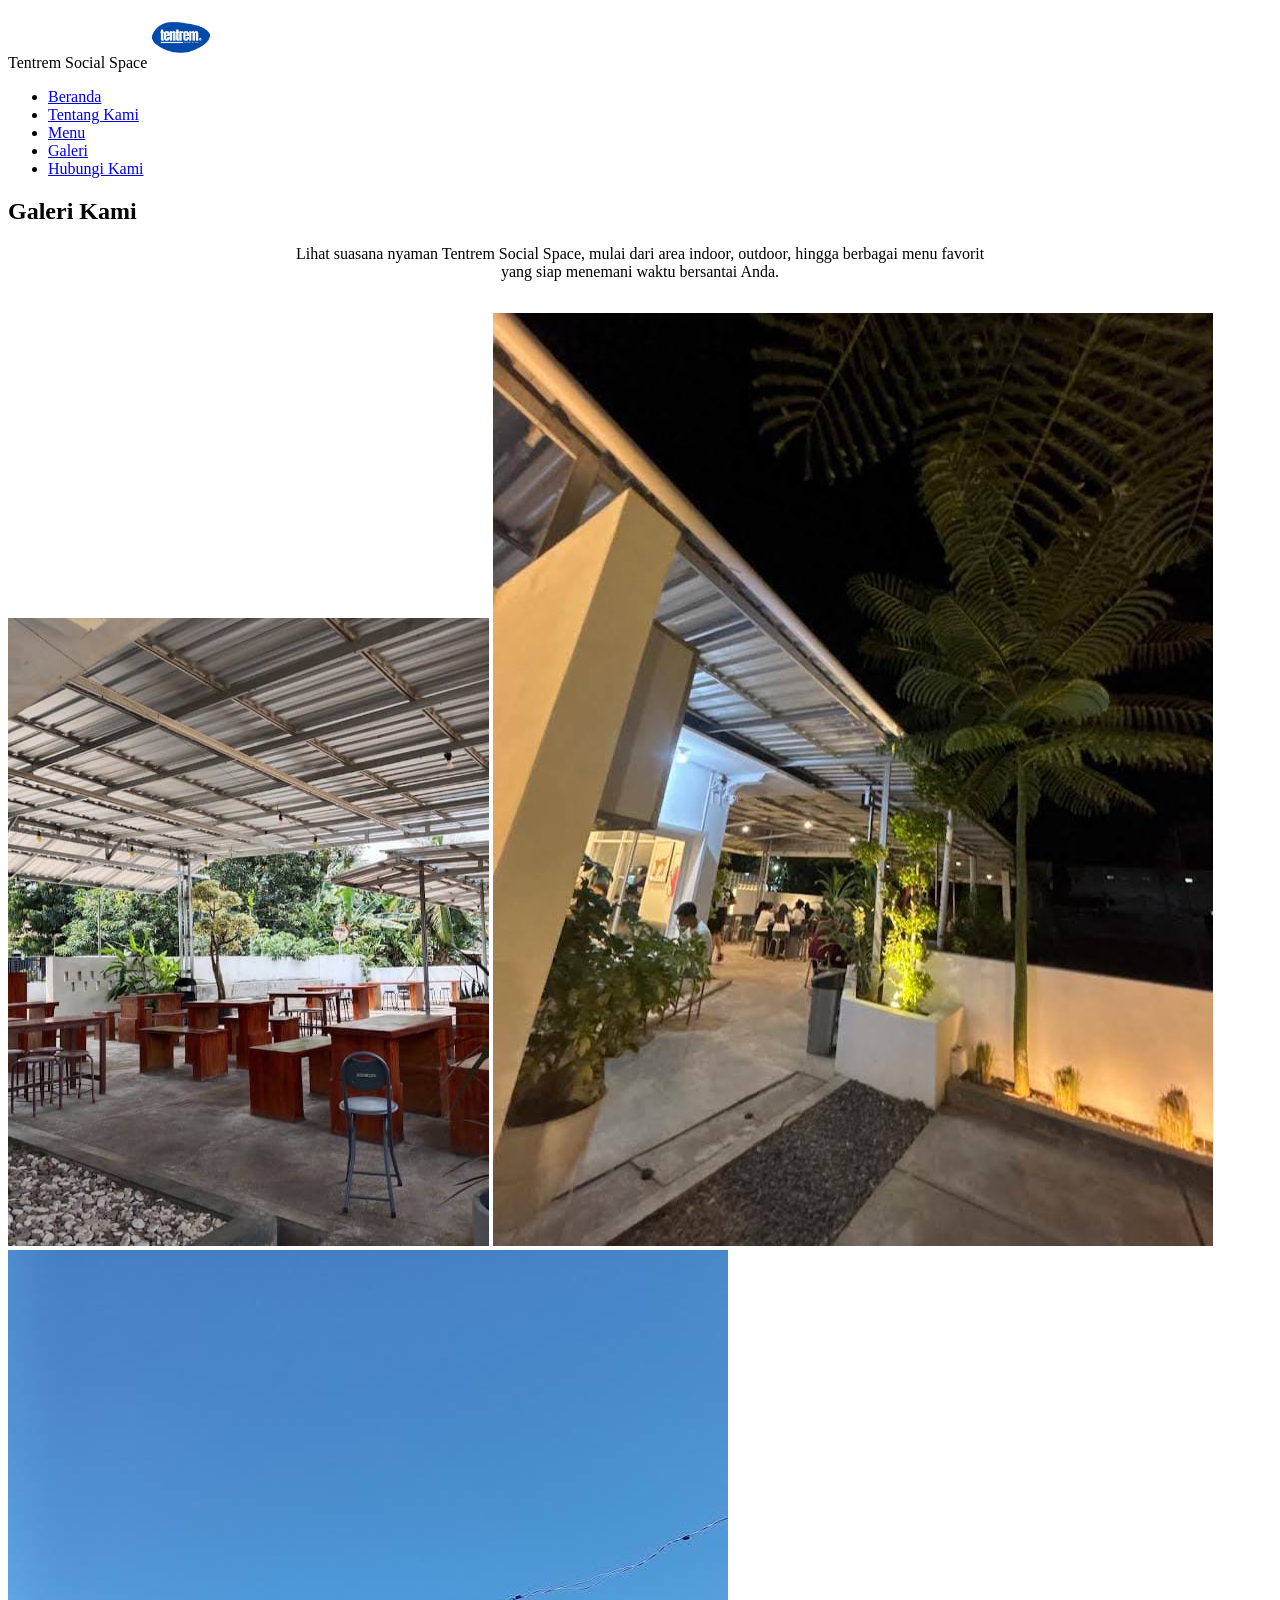
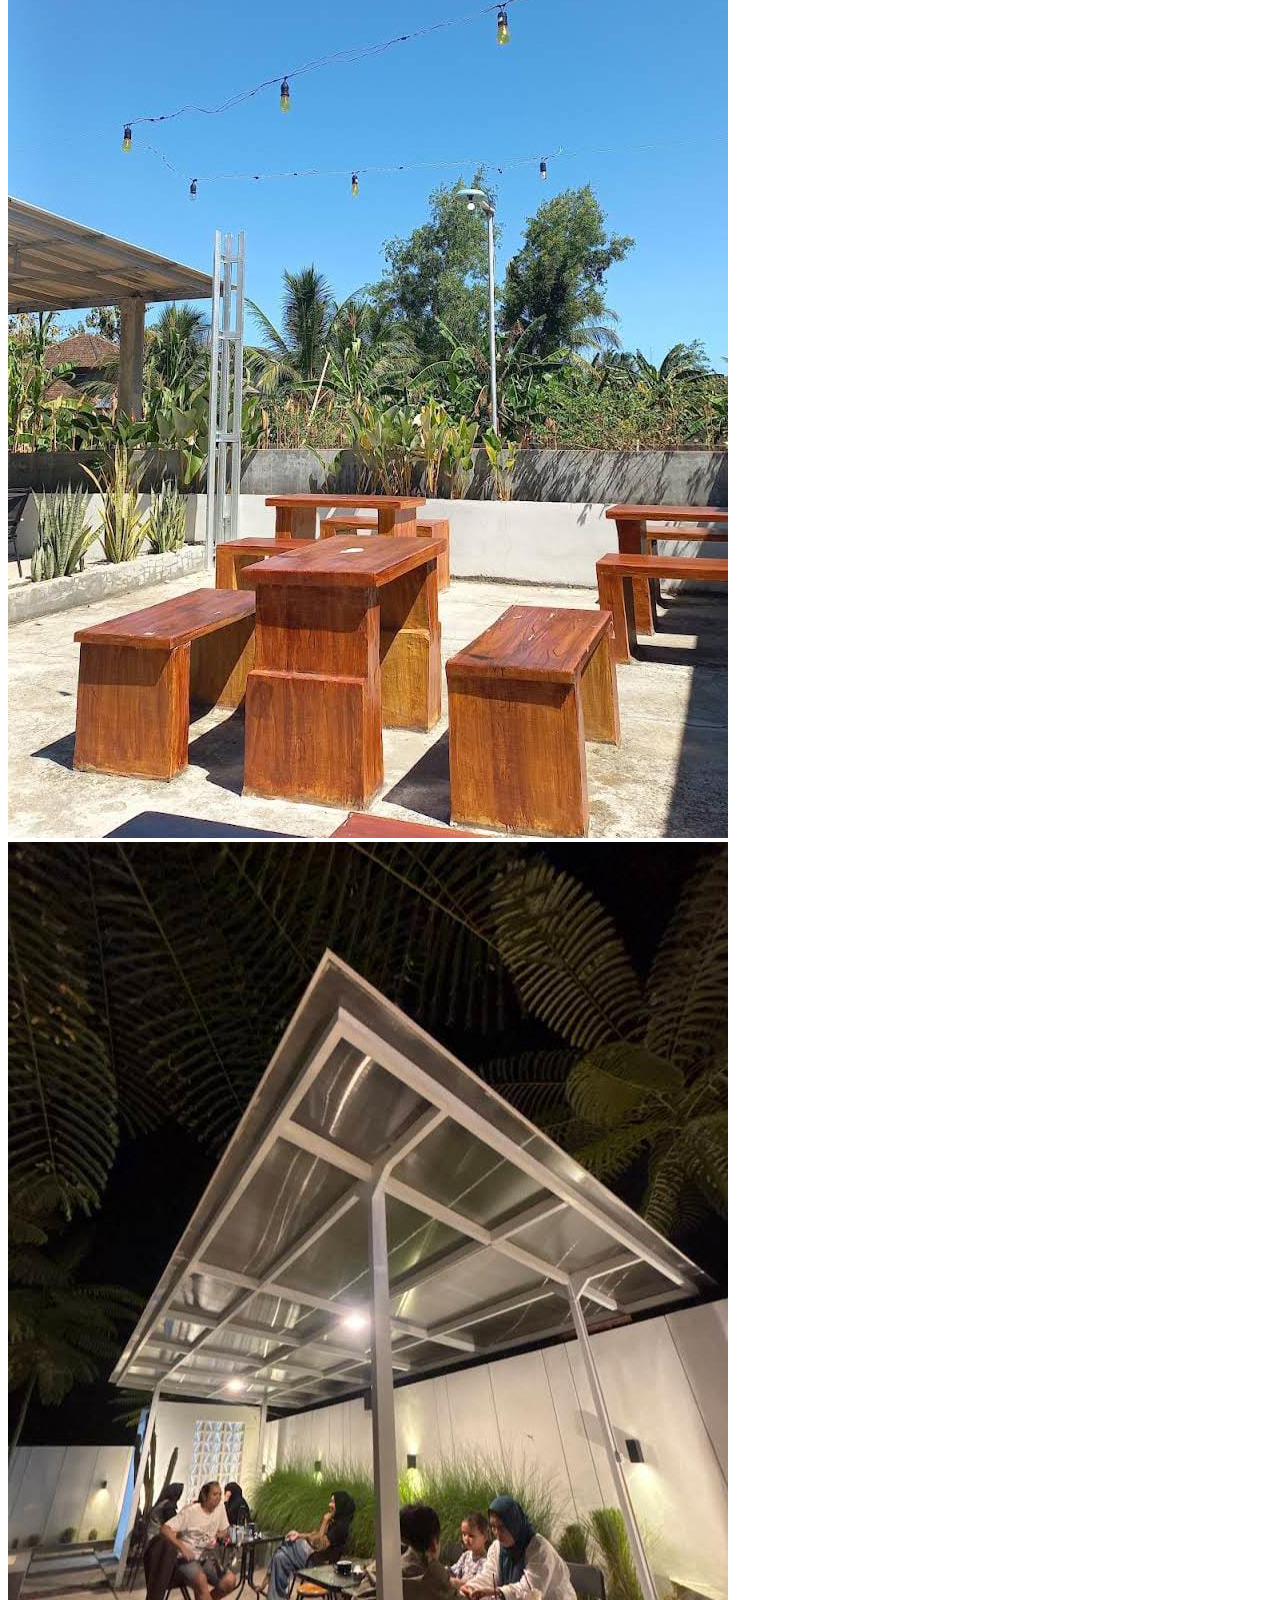
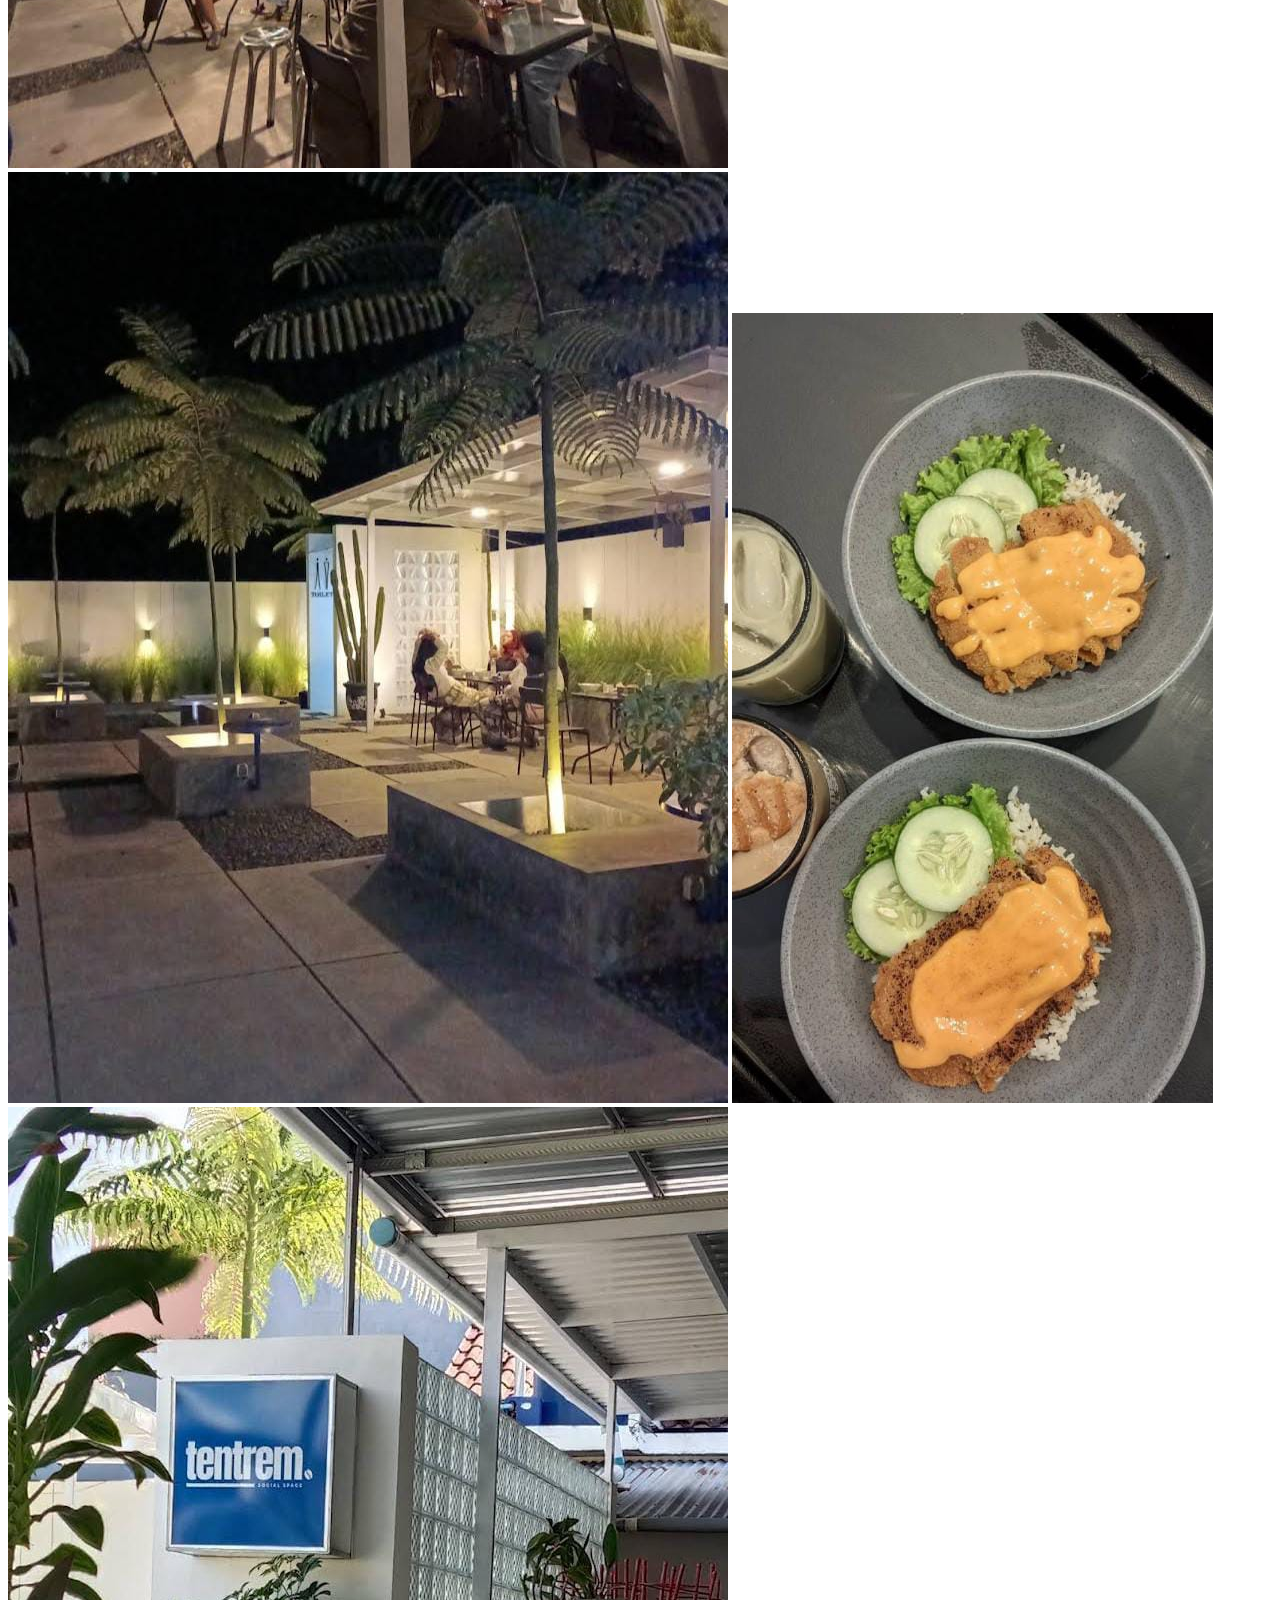
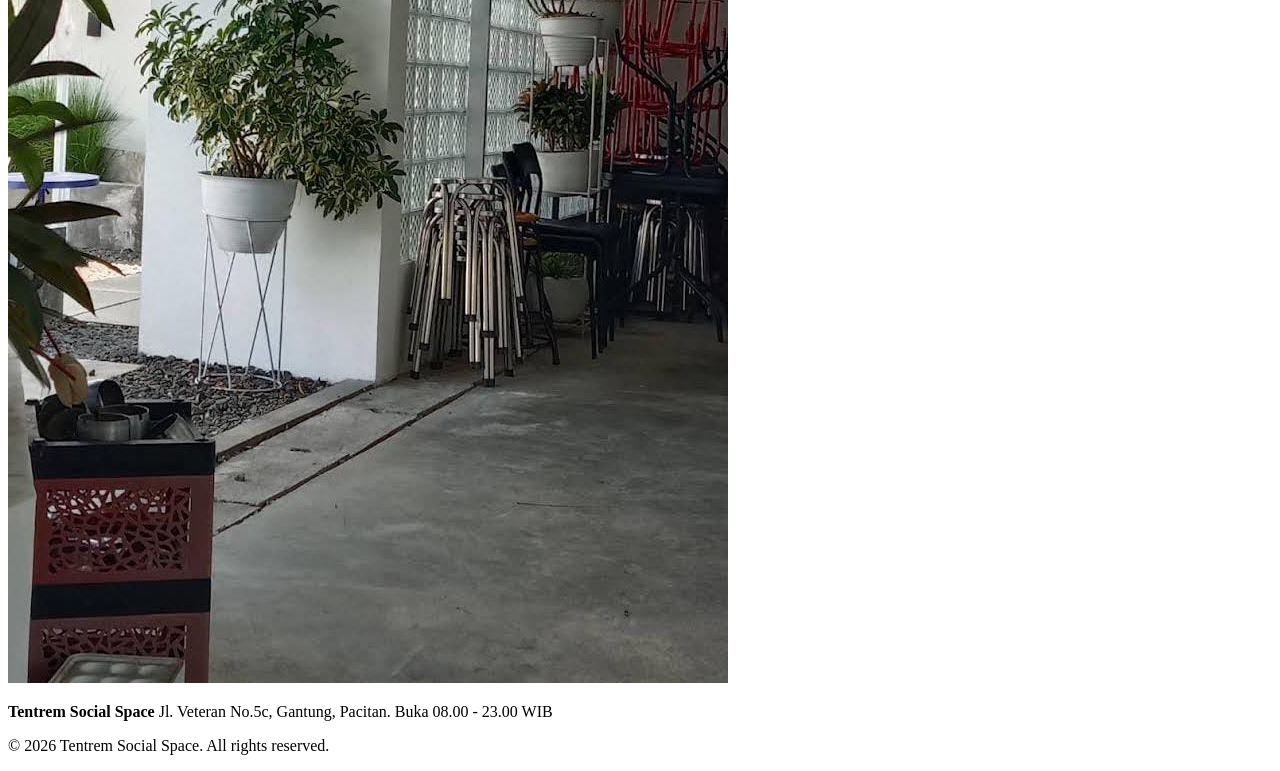
==== galeri.html @ 1e62645e "galeri.html" ====
<!DOCTYPE html>
<html lang="id">
<head>
  <meta charset="UTF-8">
  <meta name="viewport" content="width=device-width, initial-scale=1.0">
  <title>Tentrem Social Space - Galeri</title>
  <link rel="stylesheet" href="style.css">
</head>
<body>

  <header class="header">
    <nav class="navbar">
      <div class="logo">Tentrem Social Space
        <img src="tentrem.jpeg.jpeg" alt="Tentrem Social Space Logo" class="logo-image" width="60">
      </div>
      <ul class="nav-links">
        <li><a href="index.html" >Beranda</a></li>
        <li><a href="tentang.html">Tentang Kami</a></li>
        <li><a href="menu.html">Menu</a></li>
        <li><a href="galeri.html" class="active">Galeri</a></li>
        <li><a href="kontak.html">Hubungi Kami</a></li>
      </ul>
    </nav>
  </header>

  <section class="section-padding">

<h1 class="section-title">Galeri Kami</h1>

<p style="text-align:center; max-width:700px; margin:0 auto 2rem; color:var(--text-muted);">
Lihat suasana nyaman Tentrem Social Space, mulai dari area indoor, outdoor,
hingga berbagai menu favorit yang siap menemani waktu bersantai Anda.
</p>

<div class="gallery">

  <section>

<div class="gallery">

<img src="terasssss.jpeg" alt="Area Teras Tentrem Social Space">
<img src="terass2.jpeg" alt="Suasana Outdoor">
<img src="terasss3333.jpeg" alt="Area Duduk">
<img src="terasss4.jpeg" alt="Interior Cafe">
<img src="terasss5.jpeg" alt="Spot Nongkrong">
<img src="makanannnn.jpeg" alt="Menu Makanan">
<img src="terasss6.jpeg" alt="Pemandangan Cafe">

</div>

</section>


<footer class="footer">
    <div class="footer-content">
      <p class="footer-info">
      <strong>Tentrem Social Space</strong> Jl. Veteran No.5c, Gantung, Pacitan. Buka 08.00 - 23.00 WIB</p>
    <p>&copy; 2026 Tentrem Social Space. All rights reserved.</p>
  </footer>

</body>
</html>
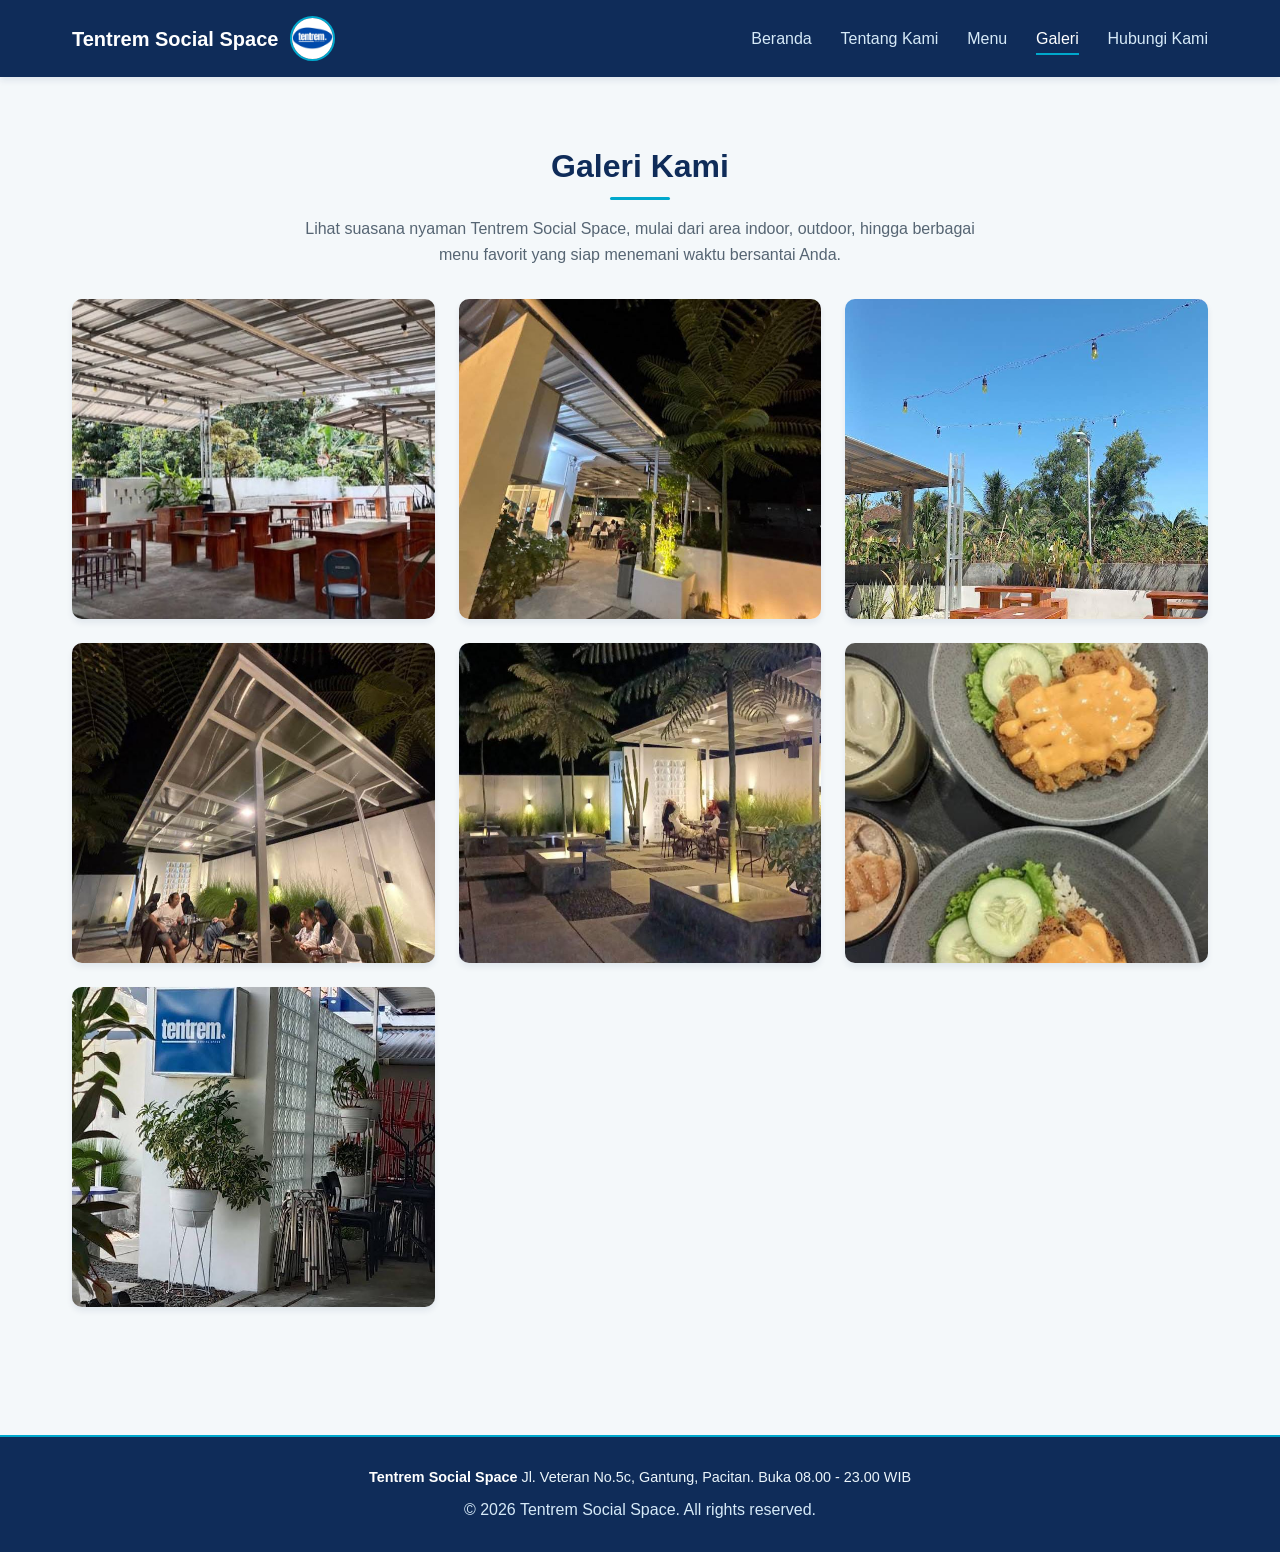
==== commit 39586aad: "update semua filenya dipa" ====
--- a/galeri.html
+++ b/galeri.html
@@ -32,11 +32,8 @@
 hingga berbagai menu favorit yang siap menemani waktu bersantai Anda.
 </p>
 
-<div class="gallery">
 
-  <section>
-
-<div class="gallery">
+<div class="gallery-grid">
 
 <img src="terasssss.jpeg" alt="Area Teras Tentrem Social Space">
 <img src="terass2.jpeg" alt="Suasana Outdoor">
@@ -48,7 +45,7 @@
 
 </div>
 
-</section>
+  </section>
 
 
 <footer class="footer">
--- a/style.css
+++ b/style.css
@@ -0,0 +1,445 @@
+
+:root {
+  --primary-navy: #0F2C59;       
+  --primary-blue: #1A5276;      
+  --accent-cyan: #00A8CC;       
+  --bg-light: #F4F8FA;           
+  --bg-card: #FFFFFF;           
+  --text-dark: #1C2833;          
+  --text-muted: #566573;         
+  --border-color: #E5E8E8;       
+  --shadow-sm: 0 4px 6px rgba(15, 44, 89, 0.08);
+  --shadow-md: 0 8px 20px rgba(15, 44, 89, 0.12);
+  --transition: all 0.3s ease;
+}
+
+* {
+  margin: 0;
+  padding: 0;
+  box-sizing: border-box;
+  font-family: 'Segoe UI', Tahoma, Geneva, Verdana, sans-serif;
+}
+
+body {
+  background-color: var(--bg-light);
+  color: var(--text-dark);
+  line-height: 1.6;
+}
+
+
+.header {
+  background-color: var(--primary-navy);
+  position: sticky;
+  top: 0;
+  z-index: 1000;
+  box-shadow: var(--shadow-sm);
+}
+
+.navbar {
+  display: flex;                
+  justify-content: space-between;
+  align-items: center;
+  max-width: 1200px;
+  margin: 0 auto;
+  padding: 1rem 2rem;
+}
+
+.logo {
+  display: flex;                
+  align-items: center;
+  gap: 12px;
+  color: #FFFFFF;
+  font-size: 1.25rem;
+  font-weight: 700;
+}
+
+.logo-image {
+  height: 45px;
+  width: 45px;
+  border-radius: 50%;
+  object-fit: cover;
+  border: 2px solid var(--accent-cyan);
+}
+
+.nav-links {
+  display: flex;               
+  list-style: none;
+  gap: 1.8rem;
+}
+
+.nav-links a {
+  color: #D6EAF8;
+  text-decoration: none;
+  font-weight: 500;
+  transition: var(--transition);
+  padding: 0.5rem 0;
+  position: relative;
+}
+
+.nav-links a:hover,
+.nav-links a.active {
+  color: #FFFFFF;
+}
+
+.nav-links a::after {
+  content: '';
+  position: absolute;
+  bottom: 0;
+  left: 0;
+  width: 0;
+  height: 2px;
+  background-color: var(--accent-cyan);
+  transition: var(--transition);
+}
+
+.nav-links a:hover::after,
+.nav-links a.active::after {
+  width: 100%;
+}
+
+
+.hero {
+  background: linear-gradient(rgba(15, 44, 89, 0.75), rgba(15, 44, 89, 0.75)), 
+              url('terasssss.jpeg') center/cover no-repeat;
+  height: 75vh;
+  display: flex;               
+  flex-direction: column;
+  justify-content: center;
+  align-items: center;
+  text-align: center;
+  color: #FFFFFF;
+  padding: 0 1.5rem;
+}
+
+.hero h1 {
+  font-size: 2.8rem;
+  margin-bottom: 1rem;
+  font-weight: 700;
+}
+
+.hero p {
+  font-size: 1.15rem;
+  max-width: 650px;
+  margin-bottom: 2rem;
+  color: #EBF5FB;
+}
+
+.btn {
+  display: inline-block;
+  padding: 0.8rem 2rem;
+  background-color: var(--primary-blue);
+  color: #FFFFFF;
+  text-decoration: none;
+  border-radius: 25px;
+  font-weight: 600;
+  border: 2px solid var(--primary-blue);
+  transition: var(--transition);
+  cursor: pointer;
+  box-shadow: var(--shadow-sm);
+}
+
+.btn:hover {
+  background-color: var(--accent-cyan);
+  border-color: var(--accent-cyan);
+  transform: translateY(-2px);
+  box-shadow: var(--shadow-md);
+}
+
+
+.section-padding {
+  padding: 4rem 2rem;
+  max-width: 1200px;
+  margin: 0 auto;
+}
+
+.section-dark {
+  background-color: #0B1D3A;
+  color: #FFFFFF;
+  border-radius: 16px;
+  margin-top: 2rem;
+  margin-bottom: 2rem;
+}
+
+.section-dark .section-title {
+  color: #FFFFFF;
+}
+
+.section-title {
+  text-align: center;
+  font-size: 2rem;
+  color: var(--primary-navy);
+  margin-bottom: 1rem;
+  position: relative;
+  padding-bottom: 0.5rem;
+}
+
+.section-title::after {
+  content: '';
+  position: absolute;
+  bottom: 0;
+  left: 50%;
+  transform: translateX(-50%);
+  width: 60px;
+  height: 3px;
+  background-color: var(--accent-cyan);
+  border-radius: 2px;
+}
+
+.section-desc {
+  text-align: center;
+  max-width: 700px;
+  margin: 0 auto 2.5rem;
+  color: var(--text-muted);
+}
+
+
+.menu-grid {
+  display: grid;               
+  grid-template-columns: repeat(auto-fit, minmax(260px, 1fr));
+  gap: 2rem;
+  margin-top: 2rem;
+}
+
+.menu-card {
+  background: var(--bg-card);
+  border-radius: 12px;
+  overflow: hidden;
+  box-shadow: var(--shadow-sm);
+  transition: var(--transition);
+  border: 1px solid var(--border-color);
+}
+
+.menu-card:hover {
+  transform: translateY(-5px);
+  box-shadow: var(--shadow-md);
+}
+
+.menu-card img {
+  width: 100%;
+  height: 200px;
+  object-fit: cover;
+}
+
+.menu-info {
+  padding: 1.25rem;
+}
+
+.menu-header {
+  display: flex;               
+  justify-content: space-between;
+  align-items: center;
+  margin-bottom: 0.5rem;
+}
+
+.menu-title {
+  font-size: 1.1rem;
+  color: var(--primary-navy);
+  font-weight: 600;
+}
+
+.menu-price {
+  color: var(--primary-blue);
+  font-weight: 700;
+  font-size: 0.95rem;
+}
+
+.menu-desc {
+  color: var(--text-muted);
+  font-size: 0.875rem;
+}
+
+.about-hero {
+  text-align: center;
+  margin-bottom: 2rem;
+}
+
+.about-hero-img {
+  width: 100%;
+  max-width: 750px;
+  height: 380px;
+  object-fit: cover;
+  border-radius: 15px;
+  box-shadow: var(--shadow-md);
+}
+
+.content-grid {
+  display: grid;               
+  grid-template-columns: repeat(auto-fit, minmax(300px, 1fr));
+  gap: 2rem;
+  margin-top: 2rem;
+}
+
+.content-card {
+  background-color: var(--bg-card);
+  padding: 2.5rem 2rem;
+  border-radius: 12px;
+  box-shadow: var(--shadow-sm);
+  border-top: 4px solid var(--primary-blue);
+}
+
+.content-card h3 {
+  color: var(--primary-navy);
+  margin-bottom: 1rem;
+  font-size: 1.3rem;
+}
+
+.content-card ul {
+  padding-left: 1.2rem;
+  color: var(--text-muted);
+}
+
+.content-card ul li {
+  margin-bottom: 0.5rem;
+}
+
+
+.gallery-grid {
+  display: grid;               
+  grid-template-columns: repeat(auto-fill, minmax(280px, 1fr));
+  gap: 1.5rem;
+  margin-top: 2rem;
+}
+
+.gallery-grid img {
+  display: grid;
+  width: 100%;
+  height: 320px;
+  object-fit: cover;
+  border-radius: 10px;
+  box-shadow: var(--shadow-sm);
+  transition: var(--transition);
+}
+
+.gallery-grid img:hover {
+  width: 100%;
+  height: 320px;
+  transform: scale(1.03);
+  box-shadow: var(--shadow-md);
+}
+
+
+.contact-grid {            
+  display: grid;
+  grid-template-columns: 3fr 2fr;
+  gap: 2.5rem;
+  margin-top: 2rem;
+}
+
+.contact-form {
+  background: var(--bg-card);
+  padding: 2rem;
+  border-radius: 12px;
+  box-shadow: var(--shadow-sm);
+  border: 1px solid var(--border-color);
+}
+
+.form-group {
+  margin-bottom: 1.2rem;
+}
+
+.form-group label {
+  display: block;
+  margin-bottom: 0.4rem;
+  font-weight: 600;
+  color: var(--primary-navy);
+  font-size: 0.9rem;
+}
+
+.form-group input,
+.form-group textarea {
+  width: 100%;
+  padding: 0.75rem 1rem;
+  border: 1px solid var(--border-color);
+  border-radius: 8px;
+  outline: none;
+  font-size: 0.95rem;
+  background-color: #FAFAFA;
+  transition: var(--transition);
+}
+
+.form-group input:focus,
+.form-group textarea:focus {
+  border-color: var(--primary-blue);
+  background-color: #FFFFFF;
+  box-shadow: 0 0 0 3px rgba(26, 82, 114, 0.1);
+}
+
+.contact-info {
+  display: flex;               
+  flex-direction: column;
+  gap: 1.5rem;
+}
+
+.info-card {
+  background: var(--bg-card);
+  padding: 1.5rem;
+  border-radius: 12px;
+  box-shadow: var(--shadow-sm);
+  border-left: 4px solid var(--accent-cyan);
+}
+
+.info-card h3 {
+  color: var(--primary-navy);
+  margin-bottom: 0.5rem;
+}
+
+.info-card p {
+  color: var(--text-muted);
+}
+
+.footer {
+  background-color: var(--primary-navy);
+  color: #D6EAF8;
+  text-align: center;
+  padding: 1.8rem 1rem;
+  margin-top: 4rem;
+  border-top: 2px solid var(--accent-cyan);
+}
+
+.footer-content {
+  display: flex;               
+  flex-direction: column;
+  gap: 0.5rem;
+  max-width: 800px;
+  margin: 0 auto;
+}
+
+.footer-info {
+  font-size: 0.9rem;
+  color: #EBF5FB;
+}
+
+.footer-info strong {
+  color: #FFFFFF;
+}
+
+.footer-copy {
+  font-size: 0.8rem;
+  color: #A9CCE3;
+}
+
+@media (max-width: 768px) {
+  .navbar {
+    flex-direction: column;
+    gap: 1rem;
+  }
+
+  .nav-links {
+    gap: 1rem;
+    font-size: 0.9rem;
+    flex-wrap: wrap;
+    justify-content: center;
+  }
+
+  .hero h1 {
+    font-size: 2rem;
+  }
+
+  .contact-grid {
+    grid-template-columns: 1fr;
+  }
+
+  .about-hero-img {
+    height: 250px;
+  }
+}
